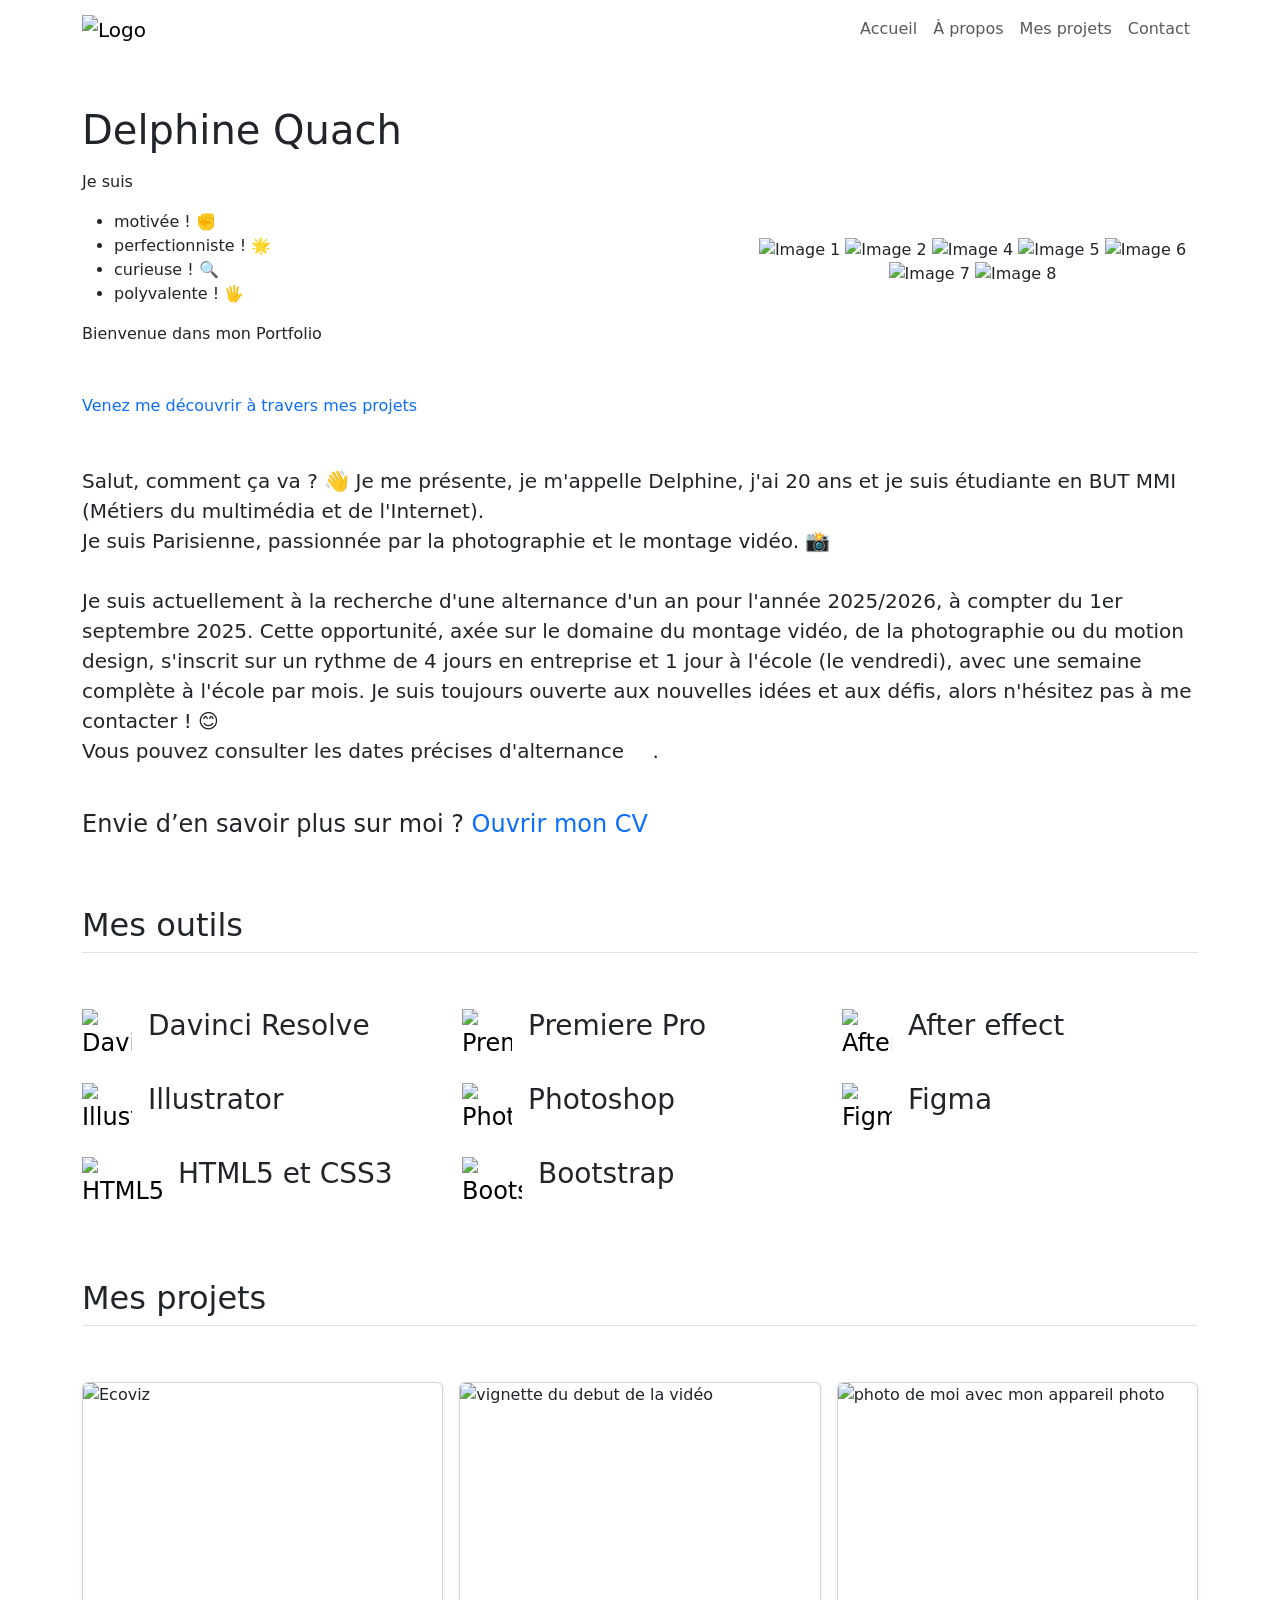
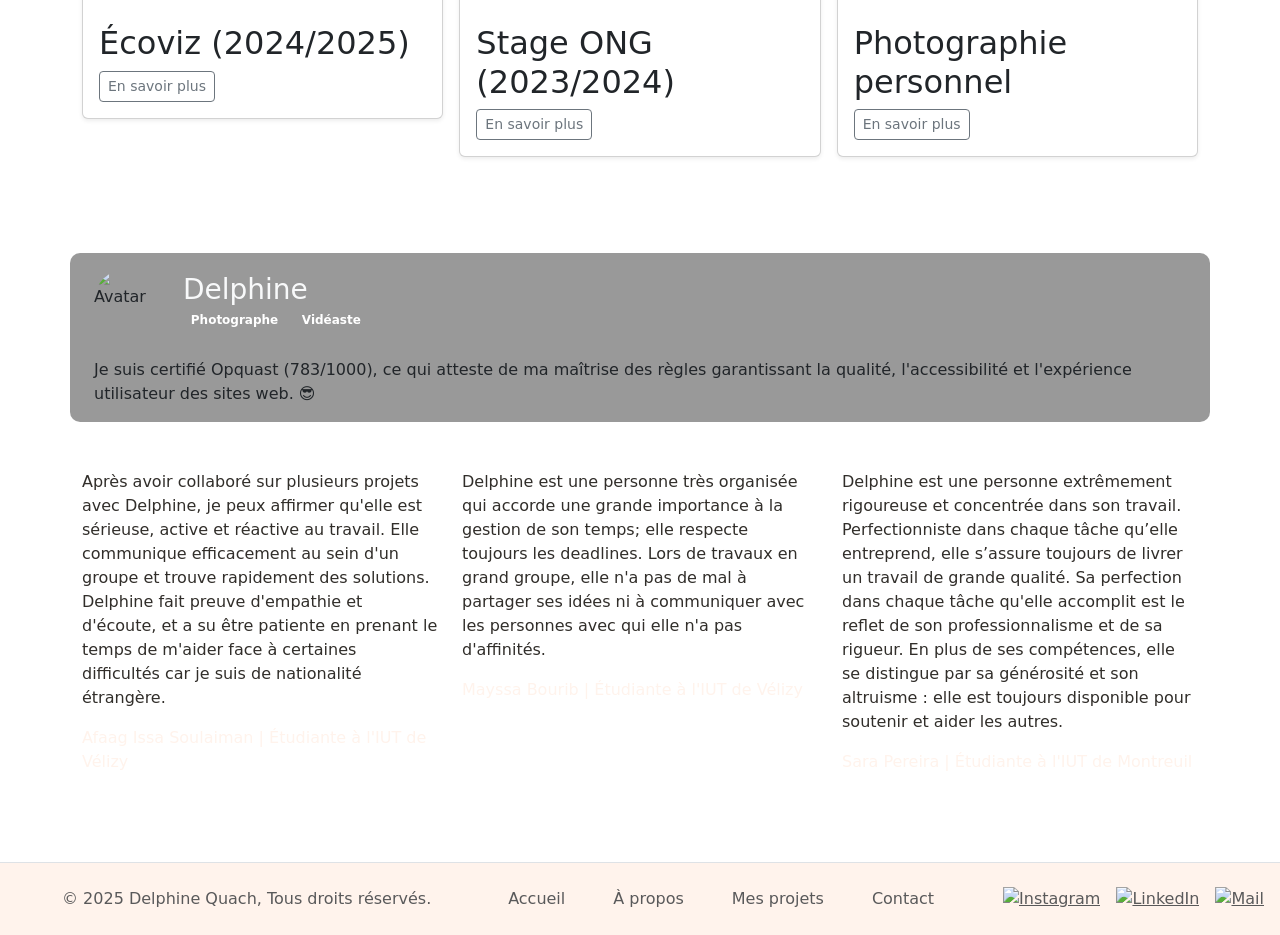
==== index.html @ 35c99b2e "Add files via upload" ====
<!DOCTYPE html>
<html lang="fr">
<head>
    <meta charset="UTF-8">
    <meta name="viewport" content="width=device-width, initial-scale=1.0">
    <title>Portfolio</title>
    <link rel="icon" href="image/flavicon.png" type="image/x-icon">  
    <style>
      @import url('https://fonts.googleapis.com/css2?family=Gabarito:wght@400..900&family=Jost:ital,wght@0,100..900;1,100..900&family=Roboto:ital,wght@0,100;0,300;0,400;0,500;0,700;0,900;1,100;1,300;1,400;1,500;1,700;1,900&family=Staatliches&family=Unna:ital,wght@0,400;0,700;1,400;1,700&display=swap');
      </style>  
    <link rel="stylesheet" href="styles.css">
    <link rel="stylesheet" href="https://cdn.jsdelivr.net/npm/bootstrap@5.3.3/dist/css/bootstrap.min.css">
    <body class="corps">


    <nav class="navbar navbar-expand-lg navbar-light custom-navbar">
        <div class="container">
            <a class="navbar-brand" href="index.html"><img src="image/logo.png" alt="Logo" width="60" height="40"></a>
            
            <button class="navbar-toggler" type="button" data-bs-toggle="collapse" data-bs-target="#navbarNav" aria-controls="navbarNav" aria-expanded="false" aria-label="Toggle navigation">
                <span class="navbar-toggler-icon"></span>
            </button>

	            <div class="collapse navbar-collapse" id="navbarNav">
                <ul class="navbar-nav ms-auto">
                    <li class="nav-item">
                        <a class="nav-link" href="index.html">Accueil</a>
                    </li>
                    <li class="nav-item">
                        <a class="nav-link" href="propos.html">À propos</a>
                    </li>
                    <li class="nav-item">
                        <a class="nav-link" href="projet.html">Mes projets</a>
                    </li>
                    <li class="nav-item contact">
                        <a class="nav-link" href="contact.html" style="margin-right:0;" >Contact</a>
                    </li>
                </ul>
            </div>
        </div>
    </nav>

	<section class="accueil">
		<div class="container mt-5">
			<div class="row align-items-center">
				<!-- Texte principal -->
				<div class="col-md-7">
					<h1 class="name">Delphine Quach</h1>
          <div class="content mt-3 d-none d-md-block">
            <div class="content__container">
                <p class="content__container__text">Je suis</p>
                <ul class="content__container__list">
                    <li class="content__container__list__item">motivée ! &#x270A;</li>
                    <li class="content__container__list__item">perfectionniste ! &#x1F31F;</li>
                    <li class="content__container__list__item">curieuse ! &#x1F50D;</li>
                    <li class="content__container__list__item">polyvalente ! &#x1F590;</li>
                </ul>
            </div>
        </div>
					<p class="soustitre mb-5">Bienvenue dans mon Portfolio</p>
          <a class="paragraphe text-decoration-none mt-5 custom-link text-center text-md-start" href="projet.html">
            Venez me découvrir à travers mes projets
        </a>
        
        </div>
	                  
				<div class="col-md-5 text-center d-none d-md-block">
					<div class="custom-carousel">
						<div class="custom-carousel-images">
							<img src="image/photo1.webp" alt="Image 1" class="custom-carousel-image">
							<img src="image/photo2.webp" alt="Image 2" class="custom-carousel-image">
							<img src="image/photo3.webp" alt="Image 4" class="custom-carousel-image">
							<img src="image/photo4.webp" alt="Image 5" class="custom-carousel-image">
							<img src="image/photo.webp" alt="Image 6" class="custom-carousel-image">
							<img src="image/photo6.webp" alt="Image 7" class="custom-carousel-image">
							<img src="image/photo7.webp" alt="Image 8" class="custom-carousel-image">
						</div>
					</div>
				</div>
				<p class="paragraphe fs-5 mt-5">Salut, comment ça va ? &#x1F44B; Je me présente, je m'appelle Delphine, j'ai 20 ans et je suis étudiante en BUT MMI (Métiers du multimédia et de l'Internet). <br>Je suis Parisienne, passionnée par la photographie et le montage vidéo. &#x1F4F8; <br><br>Je suis actuellement à la recherche d'une alternance d'un an pour l'année 2025/2026, à compter du 1er septembre 2025. Cette opportunité, axée sur le domaine du montage vidéo, de la photographie ou du motion design, s'inscrit sur un rythme de 4 jours en entreprise et 1 jour à l'école (le vendredi), avec une semaine complète à l'école par mois. Je suis toujours ouverte aux nouvelles idées et aux défis, alors n'hésitez pas à me contacter ! &#x1F60A; <br> Vous pouvez consulter les dates précises d'alternance <a target="_blank" class="text-white" href="CalendrierAlternance-MMI-Champs-25-26.xls.pdf">ici</a>.</p><br>
        <p class="soustitre fs-4 mt-4">Envie d’en savoir plus sur moi ? <a class="paragraphe text-decoration-none mt-5 custom-link text-center text-md-start" href="Delphine_quach_CV.pdf" target="_blank">Ouvrir mon CV</a></p>
		</div>
	</section>

    <div class="container pt-5" id="hanging-icons">
        <h2 class="pb-2 border-bottom titre">Mes outils</h2>
        <div class="row g-4 py-5 row-cols-1 row-cols-lg-3">
    
          <div class="col d-flex align-items-start hover-effect">
            <div class="icon-square text-body-emphasis bg-transparent d-inline-flex align-items-center justify-content-center fs-4 flex-shrink-0 me-3">
                <img width="50px" height="50px" src="image/davinci.png" alt="Davinci Resolve">
            </div>
            <div>
              <h3 class="soustitre">Davinci Resolve</h3>
            </div>
          </div>

          <div class="col d-flex align-items-start hover-effect">
            <div class="icon-square text-body-emphasis bg-transparent d-inline-flex align-items-center justify-content-center fs-4 flex-shrink-0 me-3">
                <img width="50px" height="50px" src="image/premierepro.png" alt="Premiere pro">
            </div>
            <div>
              <h3 class="soustitre">Premiere Pro</h3>
            </div>
          </div>
    
          <div class="col d-flex align-items-start hover-effect">
            <div class="icon-square text-body-emphasis bg-transparent d-inline-flex align-items-center justify-content-center fs-4 flex-shrink-0 me-3">
                <img width="50px" height="50px" src="image/after_effect.png" alt="After Effect">
            </div>
            <div>
              <h3 class="soustitre">After effect</h3>
            </div>
          </div>
    
          <div class="col d-flex align-items-start hover-effect">
            <div class="icon-square text-body-emphasis bg-transparent d-inline-flex align-items-center justify-content-center fs-4 flex-shrink-0 me-3">
                <img width="50px" height="50px" src="image/illustrator.png" alt="Illustrator">
            </div>
            <div>
              <h3 class="soustitre">Illustrator</h3>
            </div>
          </div>

          <div class="col d-flex align-items-start hover-effect">
            <div class="icon-square text-body-emphasis bg-transparent d-inline-flex align-items-center justify-content-center fs-4 flex-shrink-0 me-3">
                <img width="50px" height="50px" src="image/photoshop.png" alt="Photoshop">
            </div>
            <div>
              <h3 class="soustitre">Photoshop</h3>
            </div>
          </div>

          <div class="col d-flex align-items-start hover-effect">
            <div class="icon-square text-body-emphasis bg-transparent d-inline-flex align-items-center justify-content-center fs-4 flex-shrink-0 me-3">
                <img width="50px" height="50px" src="image/figma.png" alt="Figma">
            </div>
            <div>
              <h3 class="soustitre">Figma</h3>
            </div>
          </div>
    
          <div class="col d-flex align-items-start hover-effect">
            <div class="icon-square text-body-emphasis bg-transparent d-inline-flex align-items-center justify-content-center fs-4 flex-shrink-0 me-3">
                <img width="80px" height="50px" src="image/html_css.png" alt="HTML5 et CSS3">
            </div>
            <div>
              <h3 class="soustitre">HTML5 et CSS3</h3>
            </div>
          </div>
    
          <div class="col d-flex align-items-start hover-effect">
            <div class="icon-square text-body-emphasis bg-transparent d-inline-flex align-items-center justify-content-center fs-4 flex-shrink-0 me-3">
                <img width="60px" height="50px" src="image/bootstrap.png" alt="Bootstrap">
            </div>
            <div>
              <h3 class="soustitre">Bootstrap</h3>
            </div>
          </div>
      </div>
    </div>

    <section id="section-projet" class="projet">
		<div class="container">
			<h2 class="pb-2 border-bottom titre mt-4">Mes projets</h2>
				<div class="album py-5 bg-transparent">
					<div class="container" style="padding-left: 0px; padding-right: 0px;">
				
					  <div class="row row-cols-1 row-cols-sm-2 row-cols-md-3 g-3">
						<div class="col">
							<div class="card shadow-sm d-flex justify-content-center hover-effect" onclick="window.location.href='ecoviz.html'">
								<img class="image mx-auto" width="100%" height="225" src="image/ecoviz.webp" style="object-fit: cover; border-radius: 6px 6px 0 0;" alt="Ecoviz">
								<div class="card-body carte">
								<h2 class="nomprojet">Écoviz (2024/2025)</h2>
								<div class="d-flex justify-content-between align-items-center">
								  <div class="btn-group">
									<button type="button" class="btn btn-sm btn-outline-secondary" onclick="window.location.href='ecoviz.html'">En savoir plus</button>
								  </div>
								</div>
							  </div>
							</div>
						</div>

						<div class="col">
							<div class="card shadow-sm hover-effect" onclick="window.location.href='stage.html'">
							  <img class="image mx-auto" width="100%" height="225" src="ong/image/vignette.png" alt="vignette du debut de la vidéo" style="object-fit: cover; border-radius: 6px 6px 0 0;">							
							  <div class="card-body carte">
								<h2 class="nomprojet">Stage ONG (2023/2024)</h2>
								<div class="d-flex justify-content-between align-items-center">
								  <div class="btn-group">
									<button type="button" class="btn btn-sm btn-outline-secondary" onclick="window.location.href='stage.html'">En savoir plus</button>
								  </div>
								</div>
							  </div>
							</div>
						  </div>

						<div class="col">
						  <div class="card shadow-sm hover-effect" onclick="window.location.href='galerie.html'">
                            <img class="image" width="100%" height="225" src="image/picture2.webp" alt="photo de moi avec mon appareil photo" style="object-fit: cover; border-radius: 6px 6px 0 0;">							<div class="card-body carte">
							  <h2 class="nomprojet">Photographie personnel</h2>
							  <div class="d-flex justify-content-between align-items-center">
								<div class="btn-group">
                                    <a href="galerie.html" class="btn btn-sm btn-outline-secondary">En savoir plus</a>
								</div>
							  </div>
							</div>
						  </div>
						</div>
					  </div>
					</div>
				</div>
		</div>
	</section>

    <section class="propos">
		<div class="container mt-5" style="background-color: rgba(0, 0, 0, 0.4); border-radius: 10px;">
			<div class="container pt-3">
				<div class="row align-items-center">
					<div class="col-md-6 d-flex align-items-center">
                           <img src="image/photo.webp" alt="Avatar" class="rounded-circle " style="width: 65px; height: 65px;">
						<div class="ms-4">
							<h3 class="text-light mb-1 insta">Delphine</h3>
							<div class="d-flex">
								<span class="badge me-2">Photographe</span>
								<span class="badge">Vidéaste</span>
							</div>
						</div>
					</div>
				</div>
				<div class="row">
					<div class="col-12">
						<p class="paragraphe fs-6 mt-4">
                            Je suis certifié Opquast (783/1000), ce qui atteste de ma maîtrise des règles garantissant la qualité, l'accessibilité et l'expérience utilisateur des sites web. &#x1F60E;					</p>
					</div>
				</div>
			</div>
		</div>

    <section class="container mt-3">
        <div class="row mt-5">
            <!-- Témoignage 1 -->
            <div class="col-md-4 mb-4 hover-effect">
                <blockquote class="testimonial">
                    <p class="sousp" style="color: #312E2A;">
                        Après avoir collaboré sur plusieurs projets avec Delphine, je peux affirmer qu'elle est sérieuse, active et réactive au travail. Elle communique efficacement au sein d'un groupe et trouve rapidement des solutions. Delphine fait preuve d'empathie et d'écoute, et a su être patiente en prenant le temps de m'aider face à certaines difficultés car je suis de nationalité étrangère.                    </p>
                </blockquote>
                <div class="arrow-down"></div>
                <p class="testimonial-author soustitre fs-6" style="color:#fff3ec;">Afaag Issa Soulaiman | <span style="color:#fff3ec;">Étudiante à l'IUT de Vélizy</span></p>
            </div>
    
            <!-- Témoignage 2 -->
            <div class="col-md-4 mb-4 hover-effect">
                <blockquote class="testimonial">
                    <p class="sousp" style="color: #312E2A;" >
                        Delphine est une personne très organisée qui accorde une grande importance à la gestion de son temps; elle respecte toujours les deadlines. Lors de travaux en grand groupe, elle n'a pas de mal à partager ses idées ni à communiquer avec les personnes avec qui elle n'a pas d'affinités.
                    </p>
                </blockquote>
                <div class="arrow-down"></div>
                <p class="testimonial-author soustitre fs-6" style="color:#fff3ec;">Mayssa Bourib | <span style="color:#fff3ec;">Étudiante à l'IUT de Vélizy</span></p>
            </div>
    
            <!-- Témoignage 3 -->
            <div class="col-md-4 mb-4 hover-effect">
                <blockquote class="testimonial">
                    <p class="sousp" style="color: #312E2A;">
                      Delphine est une personne extrêmement rigoureuse et concentrée dans son travail. Perfectionniste dans chaque tâche qu’elle entreprend, elle s’assure toujours de livrer un travail de grande qualité. Sa perfection dans chaque tâche qu'elle accomplit est le reflet de son professionnalisme et de sa rigueur. En plus de ses compétences, elle se distingue par sa générosité et son altruisme : elle est toujours disponible pour soutenir et aider les autres.
                    </p>
                </blockquote>
                <div class="arrow-down"></div>
                <p class="testimonial-author soustitre fs-6" style="color:#fff3ec;">Sara Pereira | <span style="color:#fff3ec;">Étudiante à l'IUT de Montreuil</span></p>
            </div>
        </div>
    </section>
    


	
    <div class="w-100" style="background-color: #fff3ec;">
        <footer class="d-flex flex-column flex-wrap py-3 mt-5 border-top">
            <div class="d-flex align-items-center justify-content-between w-100 px-3">
                <!-- Logo et Copyright -->
                <div class="d-flex align-items-center">
                    <a href="/" class="me-2 text-body-secondary text-decoration-none lh-1">
                        <svg class="bi" width="30" height="24"><use xlink:href="#bootstrap" /></svg>
                    </a>
                    <span class="p-2 text-body-secondary sousp">&copy; 2025 Delphine Quach, Tous droits réservés.</span>
                </div>
    
                <!-- Liens de navigation -->
                <ul class="nav list-unstyled d-flex mb-0">
                    <li class="ms-3">
                        <a class="nav-link paragraphe text-body-secondary text-decoration-none" href="index.html">Accueil</a>
                    </li>
                    <li class="ms-3">
                        <a class="nav-link paragraphe text-body-secondary text-decoration-none" href="propos.html">À propos</a>
                    </li>
                    <li class="ms-3">
                        <a class="nav-link paragraphe text-body-secondary text-decoration-none" href="projet.html">Mes projets</a>
                    </li>
                    <li class="ms-3">
                        <a class="nav-link paragraphe text-body-secondary text-decoration-none" href="contact.html">Contact</a>
                    </li>
                </ul>
    
                <!-- Réseaux sociaux -->
                <ul class="nav list-unstyled d-flex mb-0">
                    <li class="ms-3">
                        <a class="text-body-secondary" href="https://www.instagram.com/_vne_.75/"><img src="image/insta.png" alt="Instagram" width="30" height="30"></a>
                    </li>
                    <li class="ms-3">
                        <a class="text-body-secondary" href="https://www.linkedin.com/in/delphine-quach-14a2a72a2/"><img src="image/linkedin.png" alt="LinkedIn" width="30" height="30"></a>
                    </li>
                    <li class="ms-3">
                        <a class="text-body-secondary" href="mailto:delphine.quachpro@outlook.com"><img src="image/mail.png" alt="Mail" width="30" height="30"></a>
                    </li>
                </ul>
            </div>
        </footer>
    </div>   

<script src="https://cdn.jsdelivr.net/npm/bootstrap@5.3.3/dist/js/bootstrap.bundle.min.js"></script>
<script src="https://code.jquery.com/jquery-3.6.0.min.js"></script>
<script src="https://cdn.jsdelivr.net/npm/@popperjs/core@2.11.6/dist/umd/popper.min.js"></script>
<script src="https://stackpath.bootstrapcdn.com/bootstrap/5.3.0/js/bootstrap.min.js"></script>
</body>
</html>
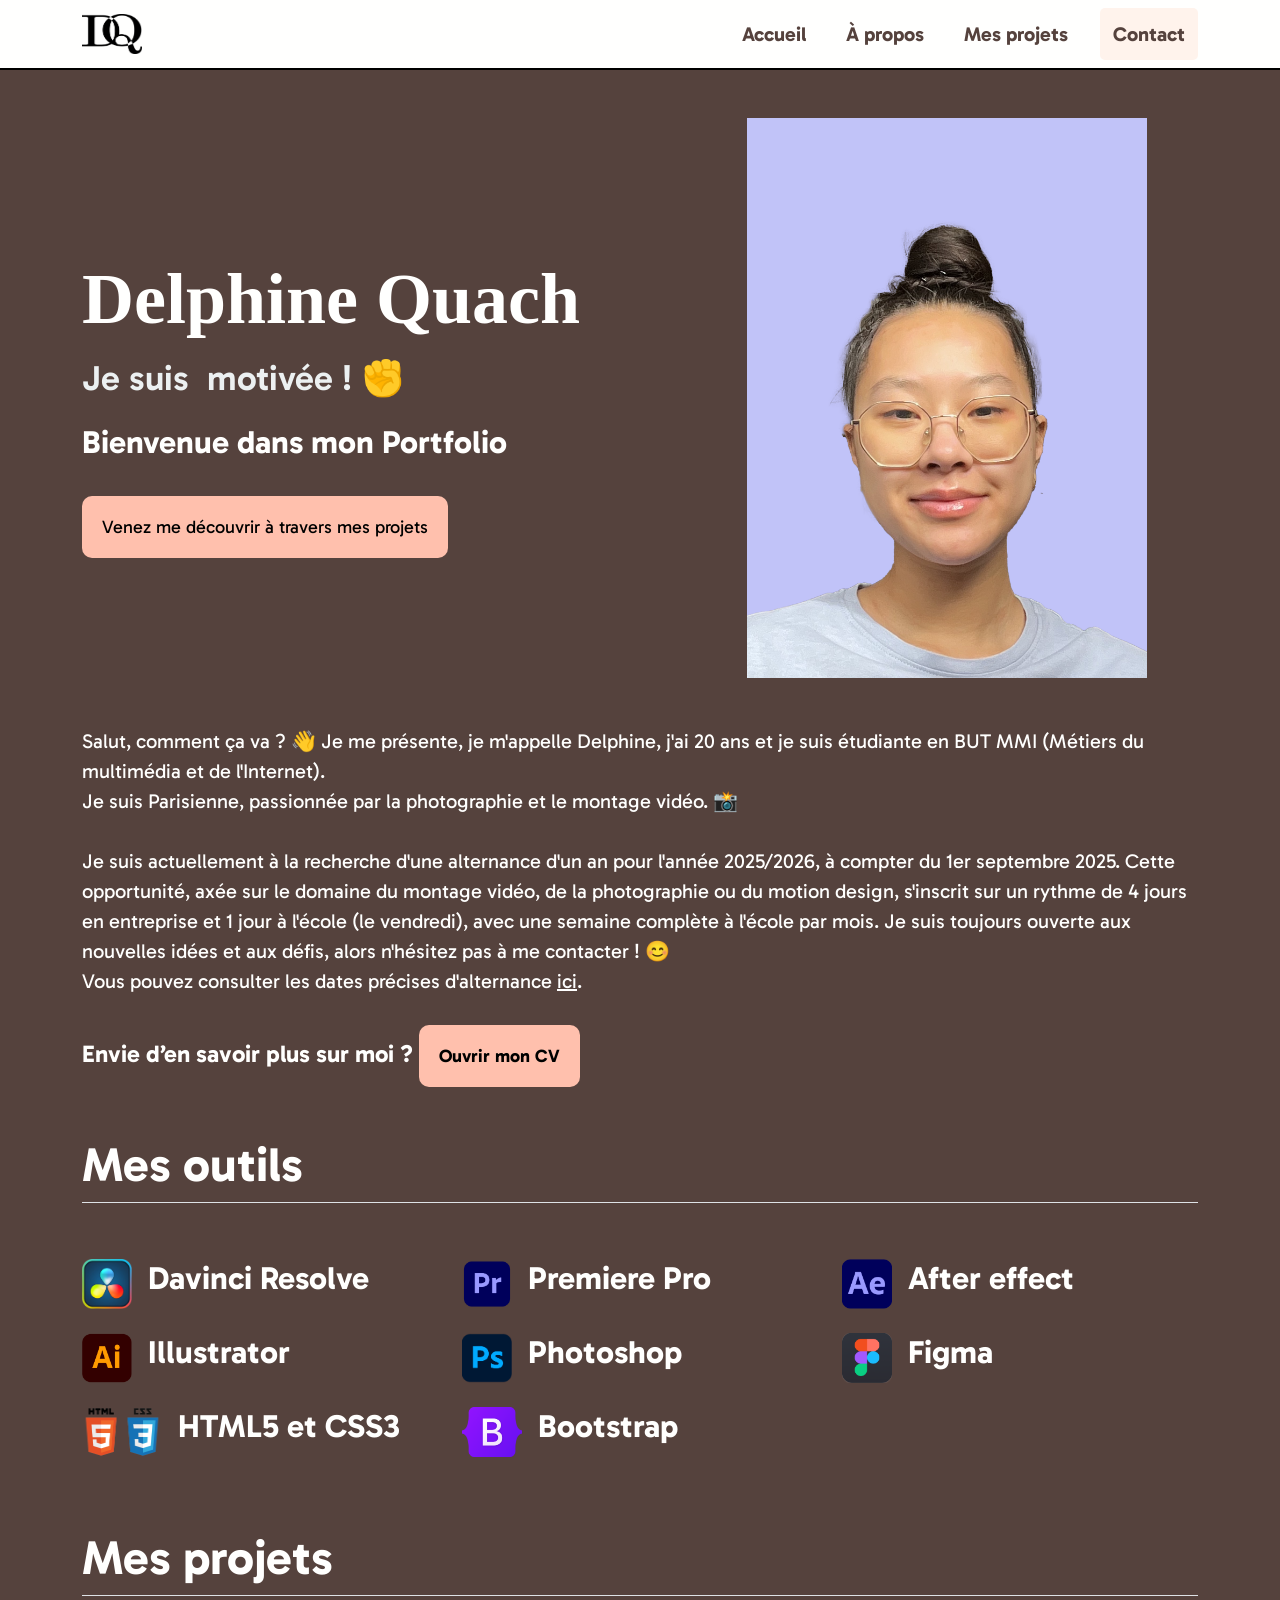
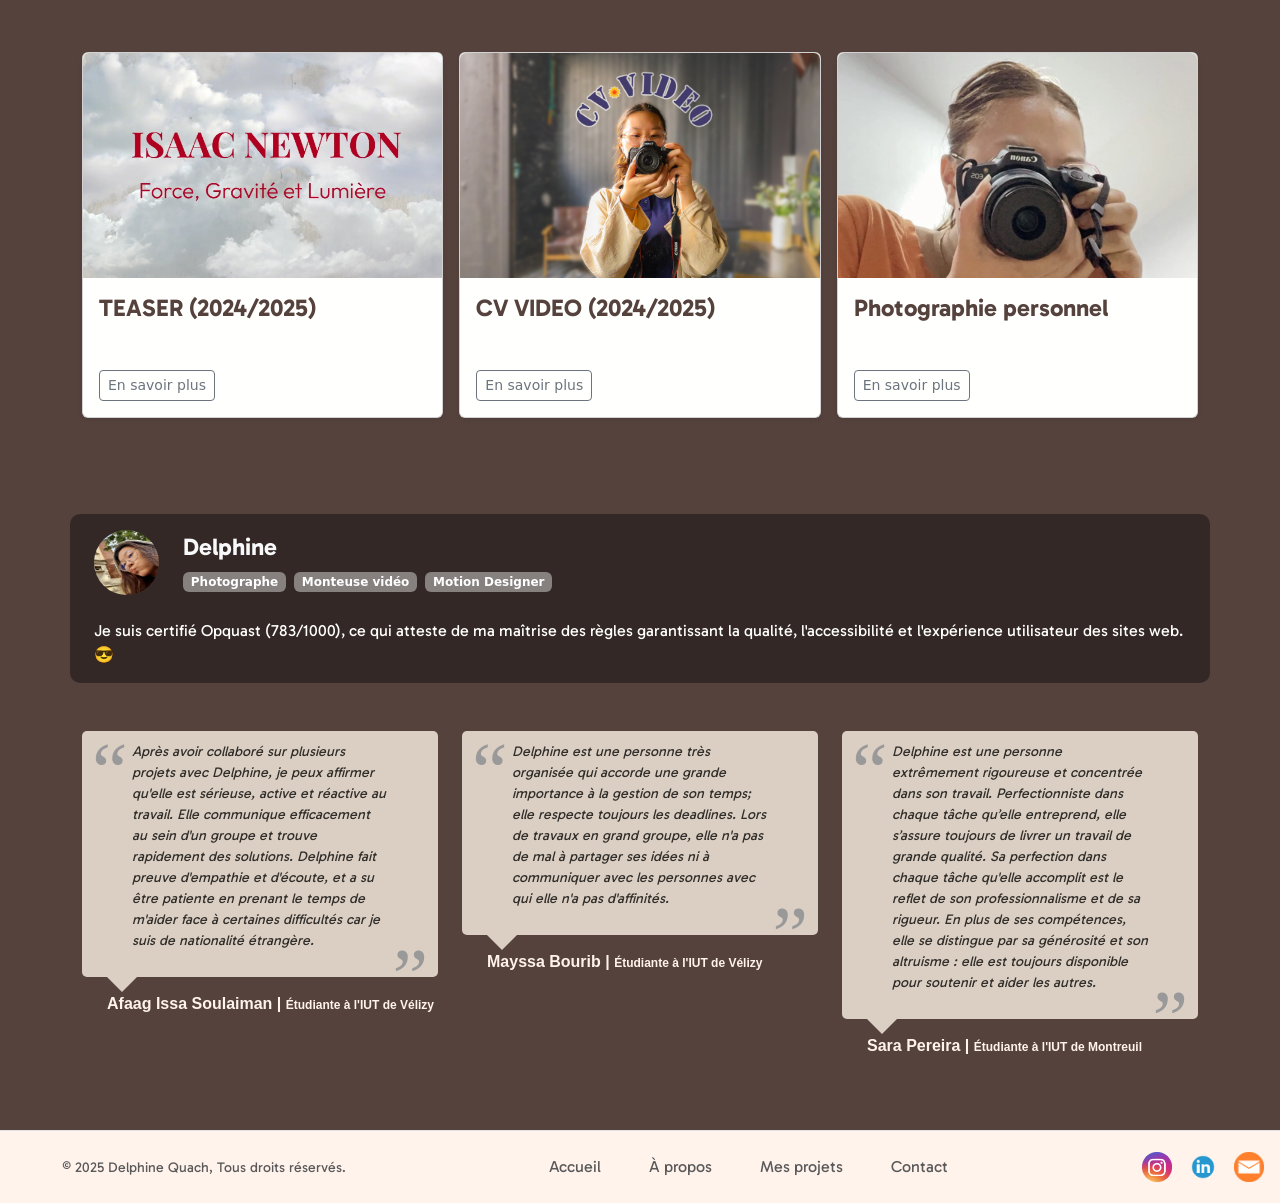
==== commit 3d338b33: "Add files via upload" ====
--- a/index.html
+++ b/index.html
@@ -168,13 +168,13 @@
 				
 					  <div class="row row-cols-1 row-cols-sm-2 row-cols-md-3 g-3">
 						<div class="col">
-							<div class="card shadow-sm d-flex justify-content-center hover-effect" onclick="window.location.href='ecoviz.html'">
-								<img class="image mx-auto" width="100%" height="225" src="image/ecoviz.webp" style="object-fit: cover; border-radius: 6px 6px 0 0;" alt="Ecoviz">
+							<div class="card shadow-sm d-flex justify-content-center hover-effect" onclick="window.location.href='teaser.html'">
+								<img class="image mx-auto" width="100%" height="225" src="image/Isaac Newton.png" style="object-fit: cover; border-radius: 6px 6px 0 0;" alt="Miniature teaser Isaac Newton">
 								<div class="card-body carte">
-								<h2 class="nomprojet">Écoviz (2024/2025)</h2>
+								<h2 class="nomprojet">TEASER (2024/2025)</h2>
 								<div class="d-flex justify-content-between align-items-center">
 								  <div class="btn-group">
-									<button type="button" class="btn btn-sm btn-outline-secondary" onclick="window.location.href='ecoviz.html'">En savoir plus</button>
+									<button type="button" class="btn btn-sm btn-outline-secondary" onclick="window.location.href='teaser.html'">En savoir plus</button>
 								  </div>
 								</div>
 							  </div>
@@ -182,13 +182,13 @@
 						</div>
 
 						<div class="col">
-							<div class="card shadow-sm hover-effect" onclick="window.location.href='stage.html'">
-							  <img class="image mx-auto" width="100%" height="225" src="ong/image/vignette.png" alt="vignette du debut de la vidéo" style="object-fit: cover; border-radius: 6px 6px 0 0;">							
+							<div class="card shadow-sm hover-effect" onclick="window.location.href='CV VIDEO.html'">
+							  <img class="image mx-auto" width="100%" height="225" src="image/CV VIDEO.png" alt="Miniature CV vidéo" style="object-fit: cover; border-radius: 6px 6px 0 0;">							
 							  <div class="card-body carte">
-								<h2 class="nomprojet">Stage ONG (2023/2024)</h2>
+								<h2 class="nomprojet">CV VIDEO (2024/2025)</h2>
 								<div class="d-flex justify-content-between align-items-center">
 								  <div class="btn-group">
-									<button type="button" class="btn btn-sm btn-outline-secondary" onclick="window.location.href='stage.html'">En savoir plus</button>
+									<button type="button" class="btn btn-sm btn-outline-secondary" onclick="window.location.href='CV VIDEO.html'">En savoir plus</button>
 								  </div>
 								</div>
 							  </div>
@@ -223,7 +223,8 @@
 							<h3 class="text-light mb-1 insta">Delphine</h3>
 							<div class="d-flex">
 								<span class="badge me-2">Photographe</span>
-								<span class="badge">Vidéaste</span>
+								<span class="badge me-2">Monteuse vidéo</span>
+								<span class="badge">Motion Designer</span>
 							</div>
 						</div>
 					</div>
--- a/styles.css
+++ b/styles.css
@@ -0,0 +1,383 @@
+:root {
+	--noir: #55423d; 
+	--bleu-clair: #fff3ec;
+	--marron: #ffc0ad; 
+	--beige: #fffffe;
+	--bleu: #9656a1;
+	/* --paragraphe: font-family: "Gabarito", serif; font-size: 14px; color: var(--beige);
+	--sousparagraphe: font-family: "Gabarito", serif; font-size: 12px; color: var(--beige); */
+}
+
+html {
+	scroll-behavior: smooth;
+}
+
+.corps{
+	background-color: var(--noir);
+}
+.custom-navbar {
+	background-color: var(--beige);
+}
+.container{
+	margin-right:auto;
+	margin-left: auto;
+	align-items: center;
+}
+
+.navbar-nav .nav-link {
+    font-family: "Gabarito", serif;
+    font-size: 20px; 
+	font-style: normal; 
+	font-variant: normal; 
+	font-weight: 700; 
+	line-height: 26.4px;
+	color: var(--noir);
+	transition: color 0.3s ease; 
+	margin-right: 1.5rem;
+}
+.navbar-nav .nav-link:hover {
+	color: black;
+}
+.navbar {
+	border-bottom: 2px solid black;
+}
+
+@media (min-width: 1200px) {
+    .name {
+        font-size: 4.5em;
+    }
+}
+
+.name{
+	line-height: 1.2;
+	font-family: "Unna", serif;
+	font-weight: bold;
+	font-style: normal;
+	color:var(--beige);
+}
+
+/* .moi{
+	margin-top:7em;
+	width: 505px;
+	height: 400px;
+} */
+
+.soustitre{
+    font-family: "Gabarito", serif;
+    font-size: 24pt;
+	font-weight: bold;
+	color:var(--beige);
+}
+
+.contact{
+	background-color: var(--bleu-clair);
+	padding:5px;
+	border-radius: 5px;
+	margin-right: 0;
+}
+
+.contact:hover{
+	background-color: var(--bleu);
+}
+
+.navbar-nav{
+	align-items: center;
+}
+
+.sousp{
+	font-family: "Gabarito", serif;
+	font-size: 14px; 
+	color: var(--beige);
+ }
+ 
+
+.avatar-placeholder {
+    width: 80px; /* Taille de l'avatar */
+    height: 80px; /* Taille de l'avatar */
+    background-color: var(--bleu-clair); /* Couleur temporaire */
+}
+h3 {
+    font-size: 1.5rem;
+    font-weight: bold;
+}
+.badge {
+    font-size: 0.9rem; /* Taille des badges */
+    padding: 0.4rem 0.7rem;
+    border-radius: 10px;
+}
+
+.post{
+	padding:1em;
+}
+
+.insta{
+    font-family: "Gabarito", serif;
+    font-size: 24px;
+	font-weight: bold;
+	line-height: auto;
+}
+
+.badge{
+	font-size: 0.9rem;
+	background-color: rgba(217, 217, 217, 0.5);
+	margin-top:0.5em;
+}
+
+.titre{
+	font-family: "Gabarito", serif;
+	font-size: 48px;
+	font-weight: bold;
+	color:var(--beige);
+}
+
+
+.paragraphe {
+    font-family: "Gabarito", serif; 
+    font-size: 16px; 
+    color: var(--beige);
+}
+
+/* Pour les écrans plus petits (ex. iPhone SE) */
+@media (max-width: 576px) {
+    .paragraphe {
+        font-size: 14px; /* Taille de police plus petite */
+    }
+}
+
+/* Pour les écrans petits (ex. tablettes) */
+@media (min-width: 576px) and (max-width: 768px) {
+    .paragraphe {
+        font-size: 15px; /* Taille de police légèrement plus grande */
+    }
+}
+
+/* Pour les écrans moyens (ex. petits ordinateurs portables) */
+@media (min-width: 768px) and (max-width: 992px) {
+    .paragraphe {
+        font-size: 16px; /* Taille de police par défaut */
+    }
+}
+
+/* Pour les écrans larges (ex. grands ordinateurs de bureau) */
+@media (min-width: 992px) {
+    .paragraphe {
+        font-size: 18px; /* Taille de police plus grande */
+    }
+}
+
+.carte{
+	background-color: var(--beige);
+	border-radius: 0 0 6px 6px;
+}
+
+.nomprojet{
+	font-family: "Gabarito", serif;
+	font-size: 24px; 
+	font-weight: 700; 
+	color: var(--noir);
+	margin-bottom: 2em;
+}
+
+/* Style pour la section d'accueil */
+.content {
+    position: relative;
+    top: 0; /* Pas de positionnement fixe, se place sous le prénom */
+    left: 0; /* Se place à gauche de la colonne */
+    margin-top: 20px; /* Ajoute un petit espacement au-dessus */
+    font-family: "Gabarito", serif;
+    font-size: 35px;
+    line-height: 40px;
+    color: #ecf0f1;
+}
+
+.content__container {
+    font-weight: 600;
+    overflow: hidden;
+    height: 40px;
+    padding: 0;
+    position: relative;
+    margin-bottom: 20px;
+}
+
+
+.content__container__text {
+    display: inline;
+    float: left;
+    margin: 0;
+}
+
+.content__container__list {
+	margin-top: 0;
+	padding-left: 125px;
+	text-align: left;
+	list-style: none;
+	animation: change 10s infinite;
+  }
+  
+.content__container__list__item {
+    line-height: 40px;
+    margin: 0;
+}
+
+@keyframes opacity {
+	0%, 100% {
+	  opacity: 0;
+	}
+	50% {
+	  opacity: 1;
+	}
+  }
+  
+  @keyframes change {
+	0%, 12.66%, 100% {
+	  transform: translate3d(0, 0, 0);
+	}
+	16.66%, 29.32% {
+	  transform: translate3d(0, -25%, 0);
+	}
+	33.32%, 45.98% {
+	  transform: translate3d(0, -50%, 0);
+	}
+	49.98%, 62.64% {
+	  transform: translate3d(0, -75%, 0);
+	}
+	66.64%, 79.3% {
+	  transform: translate3d(0, -50%, 0);
+	}
+	83.3%, 95.96% {
+	  transform: translate3d(0, -25%, 0);
+	}
+  }
+
+  .custom-carousel {
+	width: 100%;
+	height: 35em;
+	position: relative;
+  }
+  
+  
+  .custom-carousel-image {
+	position: absolute;
+	width: 400px;
+	height: 100%;
+	object-fit: cover;
+	visibility: hidden;
+    left: 0px;
+	transition: visibility 0.5s ease-in-out;
+
+  }
+  
+  .custom-carousel-image:nth-child(1) {
+    visibility: visible; /* Affiche la première image */
+    animation: change-image 14s infinite; /* Animation de changement d'image */
+}
+
+.custom-carousel-image:nth-child(2) {
+    animation: change-image 14s infinite 2s; /* La deuxième image s'affiche après 2 secondes */
+}
+
+.custom-carousel-image:nth-child(3) {
+    animation: change-image 14s infinite 4s; /* La troisième image s'affiche après 4 secondes */
+}
+
+.custom-carousel-image:nth-child(4) {
+    animation: change-image 14s infinite 6s; /* La quatrième image s'affiche après 6 secondes */
+}
+
+.custom-carousel-image:nth-child(5) {
+    animation: change-image 14s infinite 8s; /* La cinquième image s'affiche après 8 secondes */
+}
+
+.custom-carousel-image:nth-child(6) {
+    animation: change-image 14s infinite 10s; /* La sixième image s'affiche après 10 secondes */
+}
+
+.custom-carousel-image:nth-child(7) {
+    animation: change-image 14s infinite 12s; /* La septième image s'affiche après 12 secondes */
+}
+
+@keyframes change-image {
+    0%, 14.28% {
+        visibility: visible; /* Affiche l'image */
+    }
+    14.29%, 100% {
+        visibility: hidden; /* Cache l'image */
+    }
+}
+
+.hover-effect {
+    transition: transform 0.3s ease-in-out;
+}
+
+.hover-effect:hover {
+    transform: scale(1.05);
+}
+
+.custom-link {
+    background-color: var(--marron);
+    padding: 20px;
+    border-radius: 10px;
+    color: black;
+    text-decoration: none;
+}
+
+.custom-link:hover {
+    background-color: var(--bleu);
+    color: var(--bleu-clair);
+}
+
+
+
+/*--------------témoignages------------------------*/
+.testimonial {
+    margin: 0;
+    background: #DBCFC4; /* Nouvelle couleur de fond */
+    padding: 10px 50px;
+    position: relative;
+    font-family: "Gabarito", serif;
+    color: #666;
+    border-radius: 5px;
+    font-style: italic;
+}
+  
+.testimonial:before, .testimonial:after {
+    content: "\201C";
+    position: absolute;
+    font-family: Georgia, serif;
+    font-size: 80px;
+    line-height: 1;
+    color: #999;
+    font-style: normal;
+}
+
+.testimonial:before {
+    top: 0;
+    left: 10px;
+}
+
+.testimonial:after {
+    content: "\201D";
+    right: 10px;
+    bottom: -0.5em;
+}
+
+.arrow-down {
+    width: 0;
+    height: 0;
+    border-left: 15px solid transparent;
+    border-right: 15px solid transparent;
+    border-top: 15px solid #DBCFC4; /* Nouvelle couleur de la flèche */
+    margin: 0 0 0 25px;
+}
+
+.testimonial-author {
+    margin: 0 0 0 25px;
+    font-family: Arial, Helvetica, sans-serif;
+    color: #999;
+    text-align: left;
+}
+
+.testimonial-author span {
+    font-size: 12px;
+    color: #666;
+}
